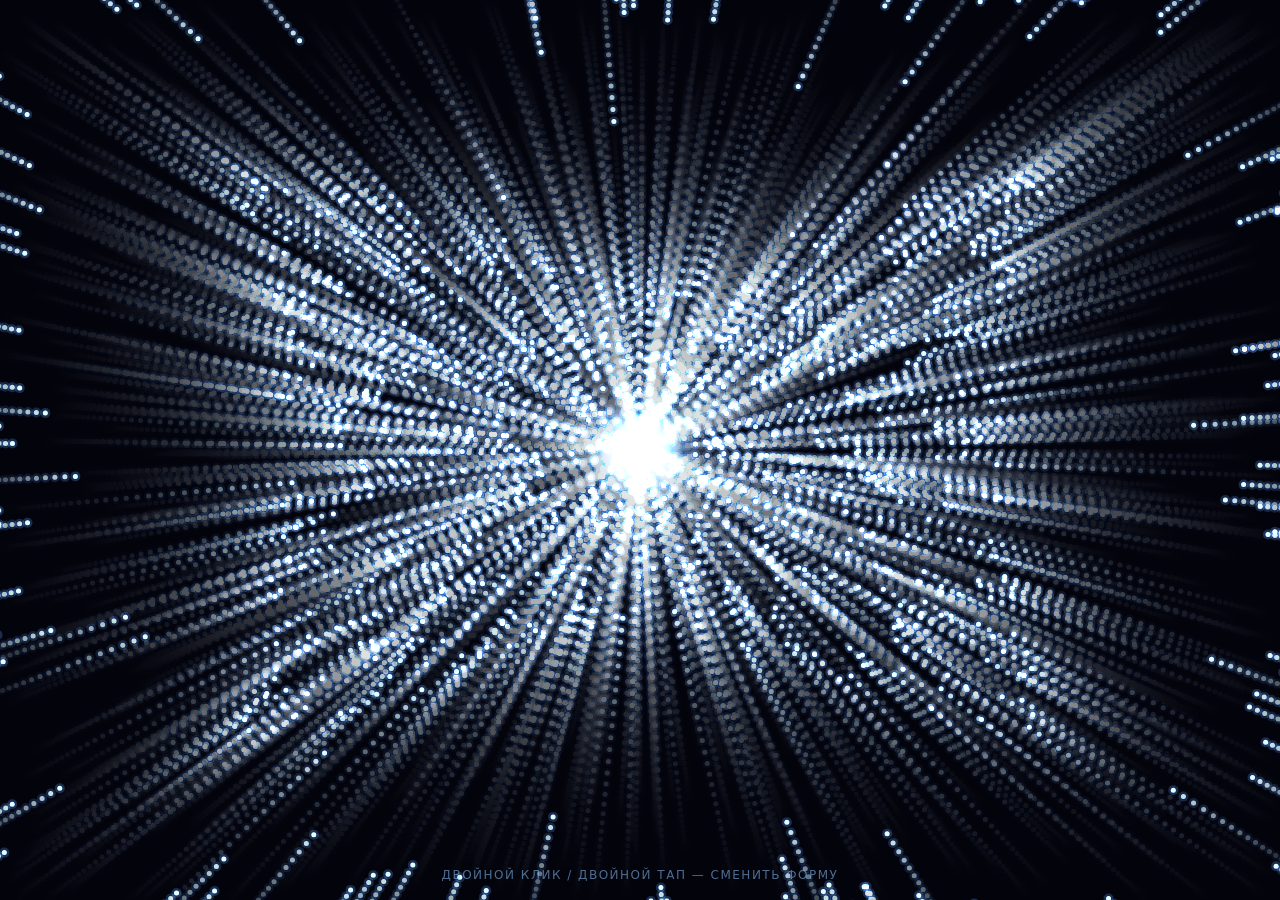
==== 7/index.html @ 8fb2c1e5 "Add files via upload" ====
<!DOCTYPE html>
<html lang="ru">
<head>
    <meta charset="UTF-8">
    <meta name="viewport" content="width=device-width, initial-scale=1.0, user-scalable=no">
    <title>Particle Vortex — кружки ⇄ квадратики</title>
    <link rel="stylesheet" href="style.css">
</head>
<body>

    <canvas id="stage"></canvas>
    <div id="hint">двойной клик / двойной тап — сменить форму</div>
    <div id="toast"></div>

    <script src="script.js"></script>
</body>
</html>
---- 7/style.css ----
html, body {
    margin: 0;
    padding: 0;
    height: 100%;
    overflow: hidden;
    background: #03030f;
    -webkit-user-select: none;
    user-select: none;
    -webkit-tap-highlight-color: transparent;
    touch-action: none;
}

#stage {
    display: block;
    width: 100vw;
    height: 100vh;
    cursor: crosshair;
}

#hint {
    position: fixed;
    left: 50%;
    bottom: 16px;
    transform: translateX(-50%);
    color: rgba(140, 195, 255, 0.55);
    font: 12px/1.4 system-ui, sans-serif;
    letter-spacing: 1.5px;
    text-transform: uppercase;
    pointer-events: none;
    user-select: none;
    transition: opacity 0.4s;
}

#toast {
    position: fixed;
    left: 50%;
    top: 40px;
    transform: translate(-50%, -20px);
    color: #dcebff;
    font: 14px/1 system-ui, sans-serif;
    letter-spacing: 2px;
    text-transform: uppercase;
    background: rgba(20, 40, 70, 0.6);
    border: 1px solid rgba(120, 180, 255, 0.35);
    padding: 10px 22px;
    border-radius: 999px;
    pointer-events: none;
    user-select: none;
    opacity: 0;
    transition: opacity 0.25s, transform 0.25s;
    backdrop-filter: blur(6px);
}

#toast.show {
    opacity: 1;
    transform: translate(-50%, 0);
}

.pulse {
    position: fixed;
    width: 20px;
    height: 20px;
    margin: -10px 0 0 -10px;
    border-radius: 50%;
    border: 2px solid rgba(150, 210, 255, 0.9);
    pointer-events: none;
    animation: pulseOut 0.4s ease-out forwards;
}

@keyframes pulseOut {
    from { transform: scale(0.4); opacity: 1; }
    to   { transform: scale(2.2); opacity: 0; }
}
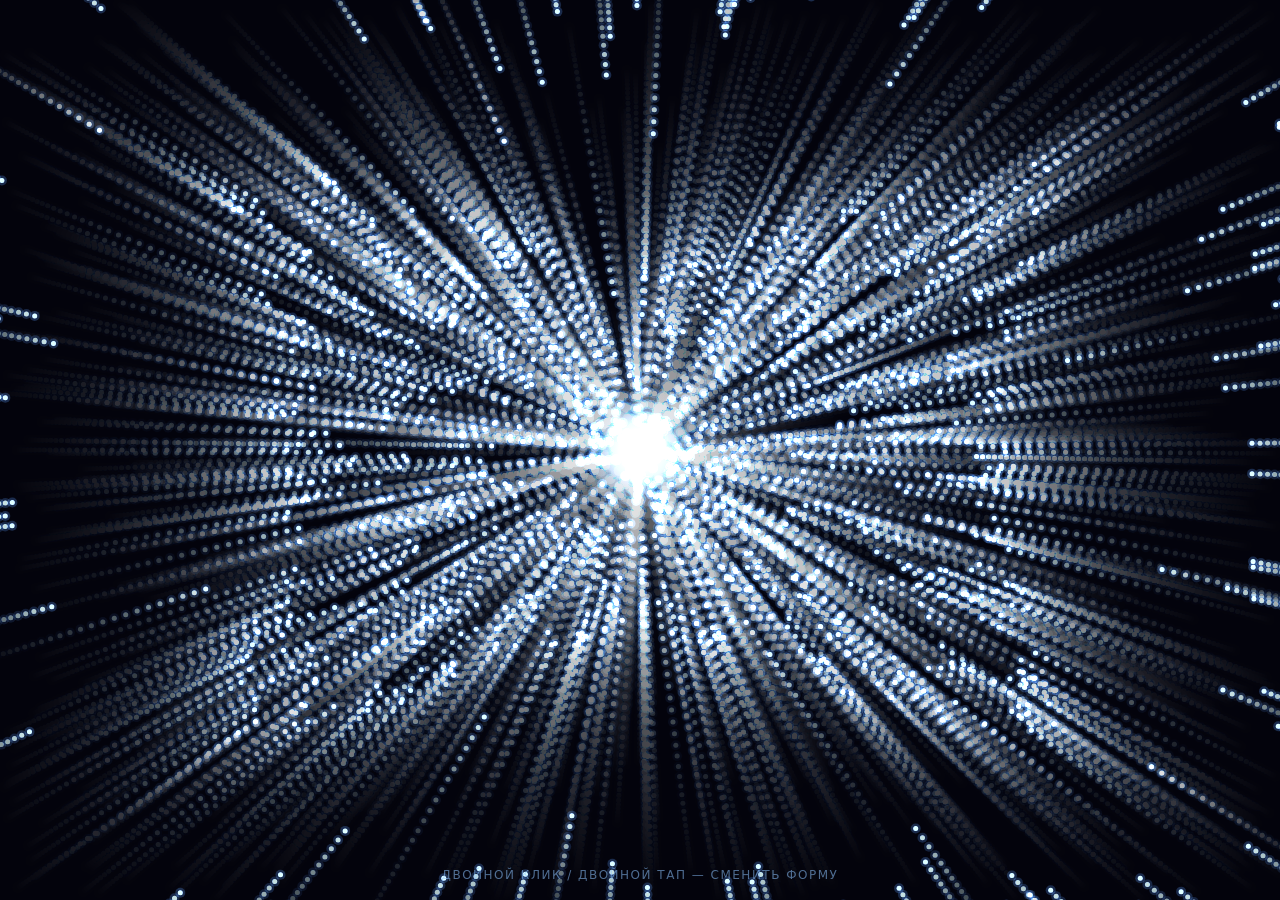
==== commit b3c67952: "Update index.html" ====
--- a/7/index.html
+++ b/7/index.html
@@ -14,4 +14,4 @@
 
     <script src="script.js"></script>
 </body>
-</html>+</html>
